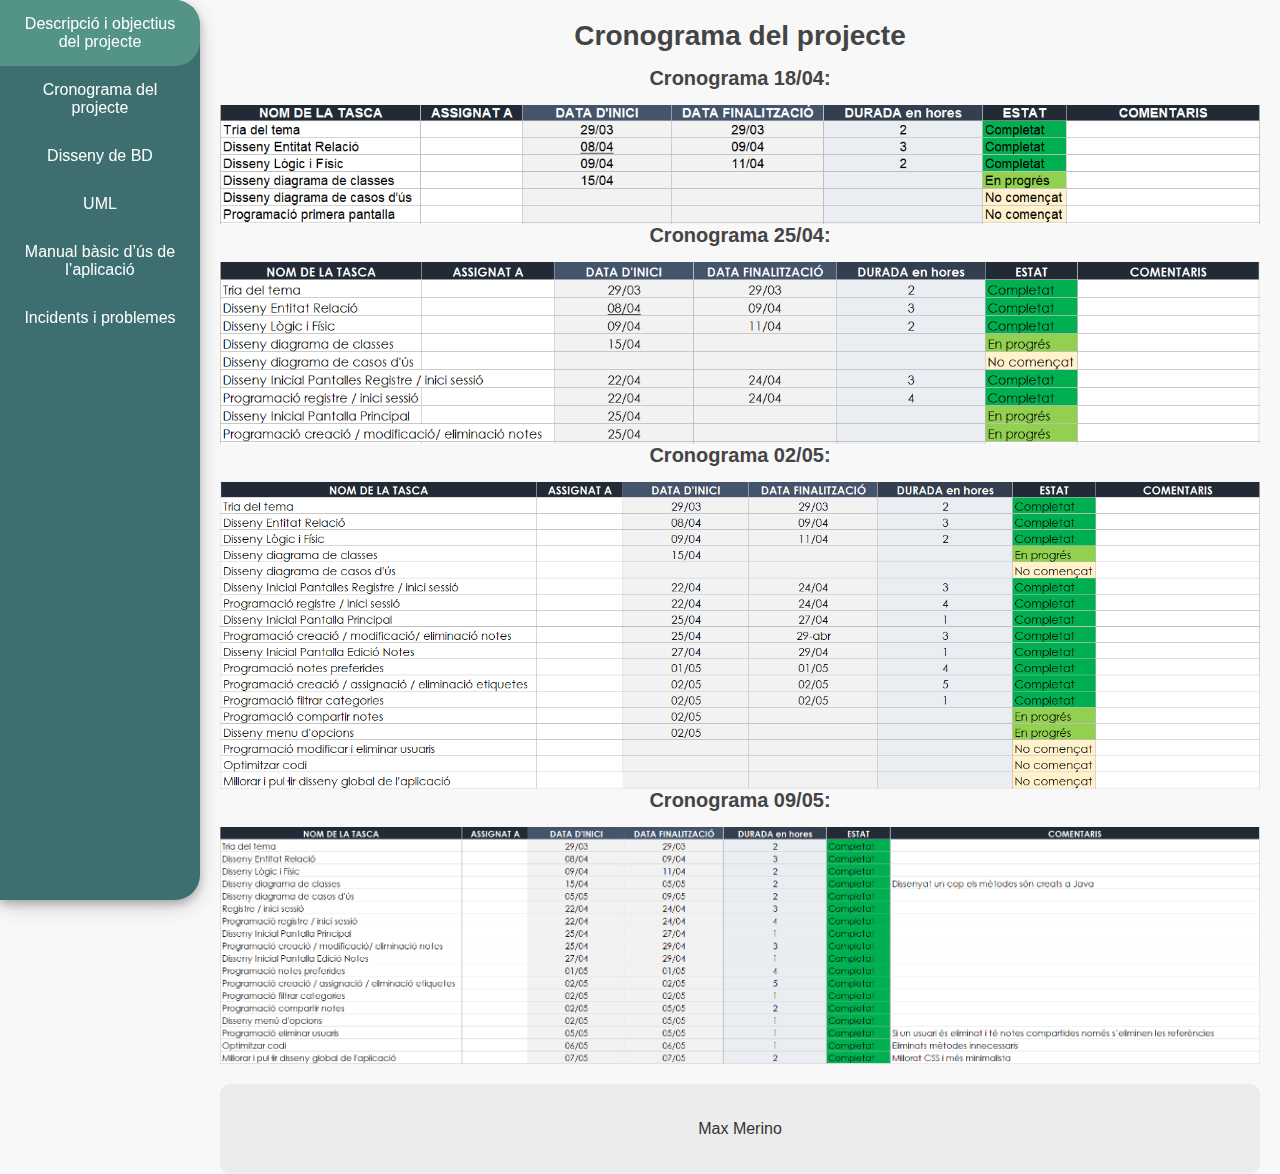
==== cronograma.html @ 6347d2d4 "Primer commit" ====
<!DOCTYPE html>
<html lang="ca">
  <head>
    <meta charset="UTF-8">
    <meta name="viewport" content="width=device-width, initial-scale=1.0">
    <title>Cronograma del projecte</title>
    <link rel="stylesheet" href="styles.css">
  </head>
  <body>
    <aside>
      <a href="index.html">Descripció i objectius del projecte</a>
      <a href="cronograma.html">Cronograma del projecte</a>
      <a href="disseny_bd.html">Disseny de BD</a>
      <a href="uml.html">UML</a>
      <a href="manual.html">Manual bàsic d’ús de l’aplicació</a>
      <a href="problemes.html">Incidents i problemes</a>
    </aside>

    <section>
      <h1>Cronograma del projecte</h1>
      <h3>Cronograma 18/04:</h3>
      <img src="img/cron18_04.PNG" alt="Cronograma 18/04">
      <h3>Cronograma 25/04:</h3>
      <img src="img/cron25_04.PNG" alt="Cronograma 25/04">
      <h3>Cronograma 02/05:</h3>
      <img src="img/cron02_05.PNG" alt="Cronograma 02/05">
      <h3>Cronograma 09/05:</h3>
      <img src="img/cron09_05.PNG" alt="Cronograma 09/05">
      
    </section>
    <footer>
      <p>Max Merino</p>
      
    </footer>
  </body>
</html>
---- styles.css ----
body {
    background-color: #F8F8F8;
    margin: 0;
    font-family: Arial, sans-serif;
    color: #333;
}

aside {
    background-color: #3D6F71;
    position: fixed;
    top: 0;
    bottom: 0;
    width: 200px;
    overflow-y: auto;
    z-index: 1;
    border-top-right-radius: 25px;
    border-bottom-right-radius: 25px;
    box-shadow: 0 4px 8px 0 rgba(0, 0, 0, 0.2), 0 6px 20px 0 rgba(0, 0, 0, 0.19);
}

aside a {
    display: block;
    padding: 15px;
    text-align: center;
    border-top-right-radius: 25px;
    border-bottom-right-radius: 25px;
    text-decoration: none;
    color: #FFF;
}

aside a:hover {
    background-color: #549488;
}

section {
    text-align: center;
    padding: 20px;
    margin-left: 200px;
}

section p {
    padding: 10px;
    margin: 15px 0;
    border-radius: 5px;
    text-align: justify;
    background-color: #FFF;
    box-shadow: 0 4px 8px 0 rgba(0, 0, 0, 0.1), 0 6px 20px 0 rgba(0, 0, 0, 0.09);
}

section img {
    max-width: 100%;
    height: auto;
    display: block;
    margin: 0 auto;
}

.capturesManual {
    width: 45%;
}

h1, h2, h3, h4, h5, h6 {
    color: #444;
    font-family: 'Arial', sans-serif;
    font-weight: bold;
    margin-top: 0;
    margin-bottom: 15px;
}

h1 {
    font-size: 28px;
}

h2 {
    font-size: 24px;
}

h3 {
    font-size: 20px;
}
footer{
    padding: 20px;
    margin-left: 220px;
    margin-right: 20px;
    overflow: hidden;    
    border-radius: 10px;
    background-color: #ececec;
    bottom: 0;
    
}
footer p {
    text-align: center;
}
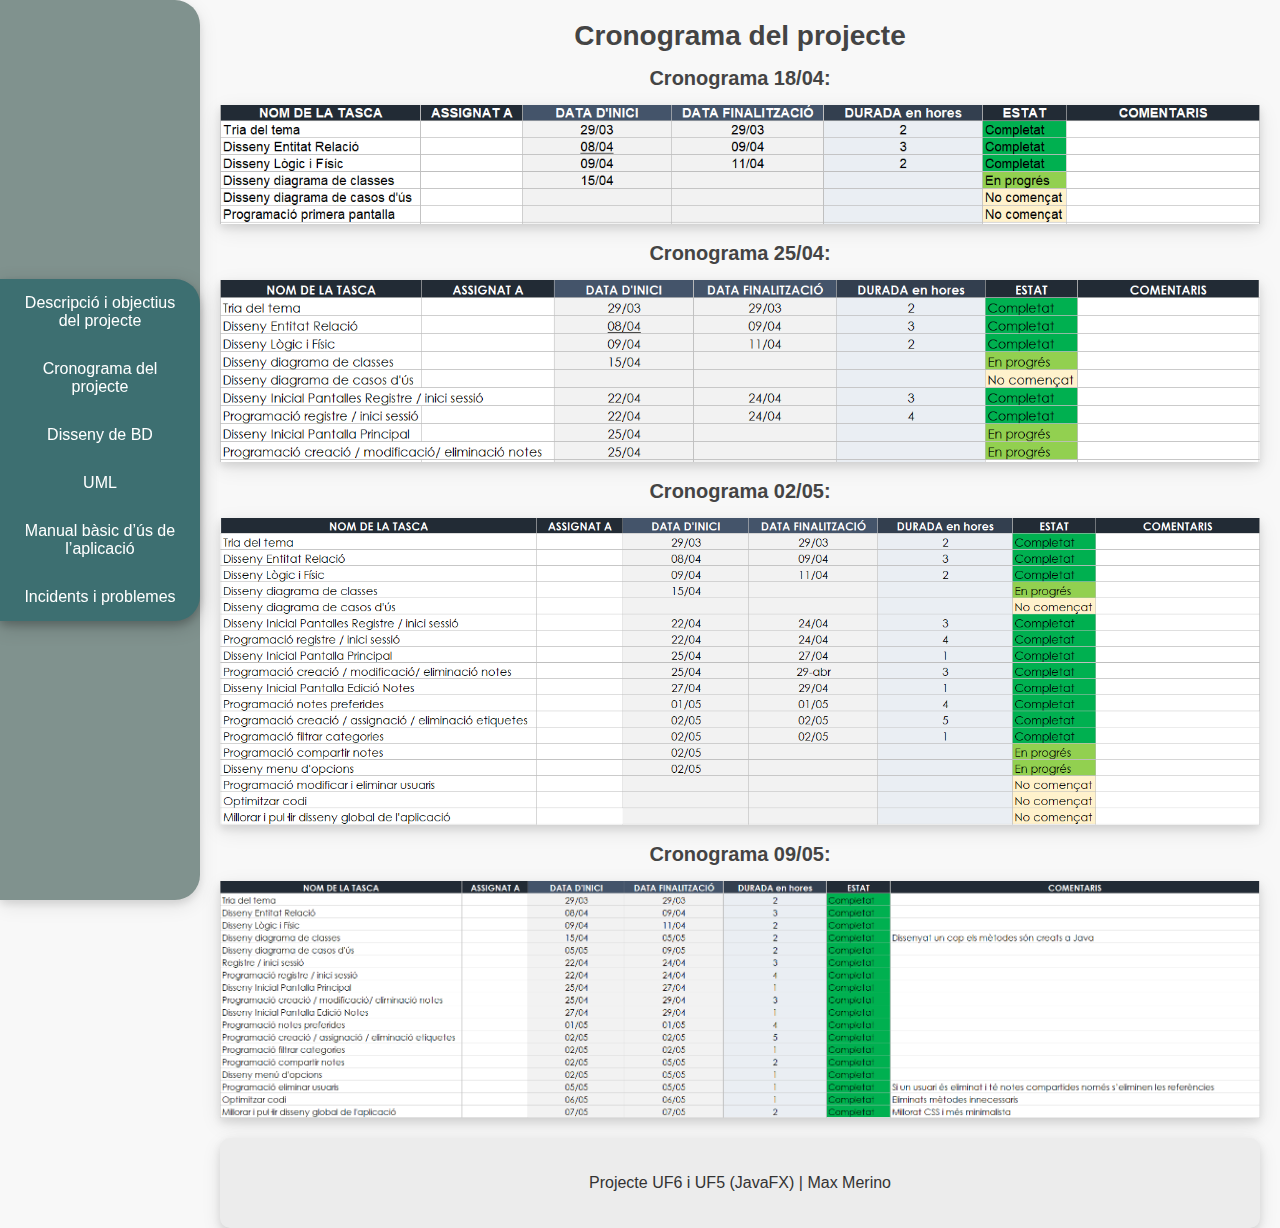
==== commit dbb42142: "Canvi de diagrames" ====
--- a/cronograma.html
+++ b/cronograma.html
@@ -7,29 +7,34 @@
     <link rel="stylesheet" href="styles.css">
   </head>
   <body>
-    <aside>
-      <a href="index.html">Descripció i objectius del projecte</a>
-      <a href="cronograma.html">Cronograma del projecte</a>
-      <a href="disseny_bd.html">Disseny de BD</a>
-      <a href="uml.html">UML</a>
-      <a href="manual.html">Manual bàsic d’ús de l’aplicació</a>
-      <a href="problemes.html">Incidents i problemes</a>
-    </aside>
+    <div class="fonsAside">
+      <aside>
+        <a href="index.html">Descripció i objectius del projecte</a>
+        <a href="cronograma.html">Cronograma del projecte</a>
+        <a href="disseny_bd.html">Disseny de BD</a>
+        <a href="uml.html">UML</a>
+        <a href="manual.html">Manual bàsic d’ús de l’aplicació</a>
+        <a href="problemes.html">Incidents i problemes</a>
+      </aside>
+    </div>
 
     <section>
       <h1>Cronograma del projecte</h1>
       <h3>Cronograma 18/04:</h3>
       <img src="img/cron18_04.PNG" alt="Cronograma 18/04">
+      <br>
       <h3>Cronograma 25/04:</h3>
       <img src="img/cron25_04.PNG" alt="Cronograma 25/04">
+      <br>
       <h3>Cronograma 02/05:</h3>
       <img src="img/cron02_05.PNG" alt="Cronograma 02/05">
+      <br>
       <h3>Cronograma 09/05:</h3>
       <img src="img/cron09_05.PNG" alt="Cronograma 09/05">
       
     </section>
     <footer>
-      <p>Max Merino</p>
+      <p>Projecte UF6 i UF5 (JavaFX) | Max Merino</p>
       
     </footer>
   </body>
--- a/styles.css
+++ b/styles.css
@@ -3,15 +3,30 @@
     margin: 0;
     font-family: Arial, sans-serif;
     color: #333;
+    
+    padding:0;
+    height:100%;
+}
+
+.fonsAside{
+    background-color: #80928e;
+    height: 100%;
+    width: 200px;
+    position: fixed;
+    box-shadow: 0 4px 8px 0 rgba(0, 0, 0, 0.1), 0 6px 20px 0 rgba(0, 0, 0, 0.09);
+    border-top-right-radius: 25px;
+    border-bottom-right-radius: 25px;
 }
 
 aside {
     background-color: #3D6F71;
     position: fixed;
-    top: 0;
-    bottom: 0;
+    top: 50%;   
+
+    transform: translate(0, -50%);
+    margin: auto;
     width: 200px;
-    overflow-y: auto;
+    overflow-y: scroll;
     z-index: 1;
     border-top-right-radius: 25px;
     border-bottom-right-radius: 25px;
@@ -40,7 +55,7 @@
 
 section p {
     padding: 10px;
-    margin: 15px 0;
+    margin: 15px 200px;
     border-radius: 5px;
     text-align: justify;
     background-color: #FFF;
@@ -52,6 +67,7 @@
     height: auto;
     display: block;
     margin: 0 auto;
+    box-shadow: 0 4px 8px 0 rgba(0, 0, 0, 0.1), 0 6px 20px 0 rgba(0, 0, 0, 0.09);
 }
 
 .capturesManual {
@@ -84,7 +100,8 @@
     overflow: hidden;    
     border-radius: 10px;
     background-color: #ececec;
-    bottom: 0;
+    
+    box-shadow: 0 4px 8px 0 rgba(0, 0, 0, 0.1), 0 6px 20px 0 rgba(0, 0, 0, 0.09);
     
 }
 footer p {
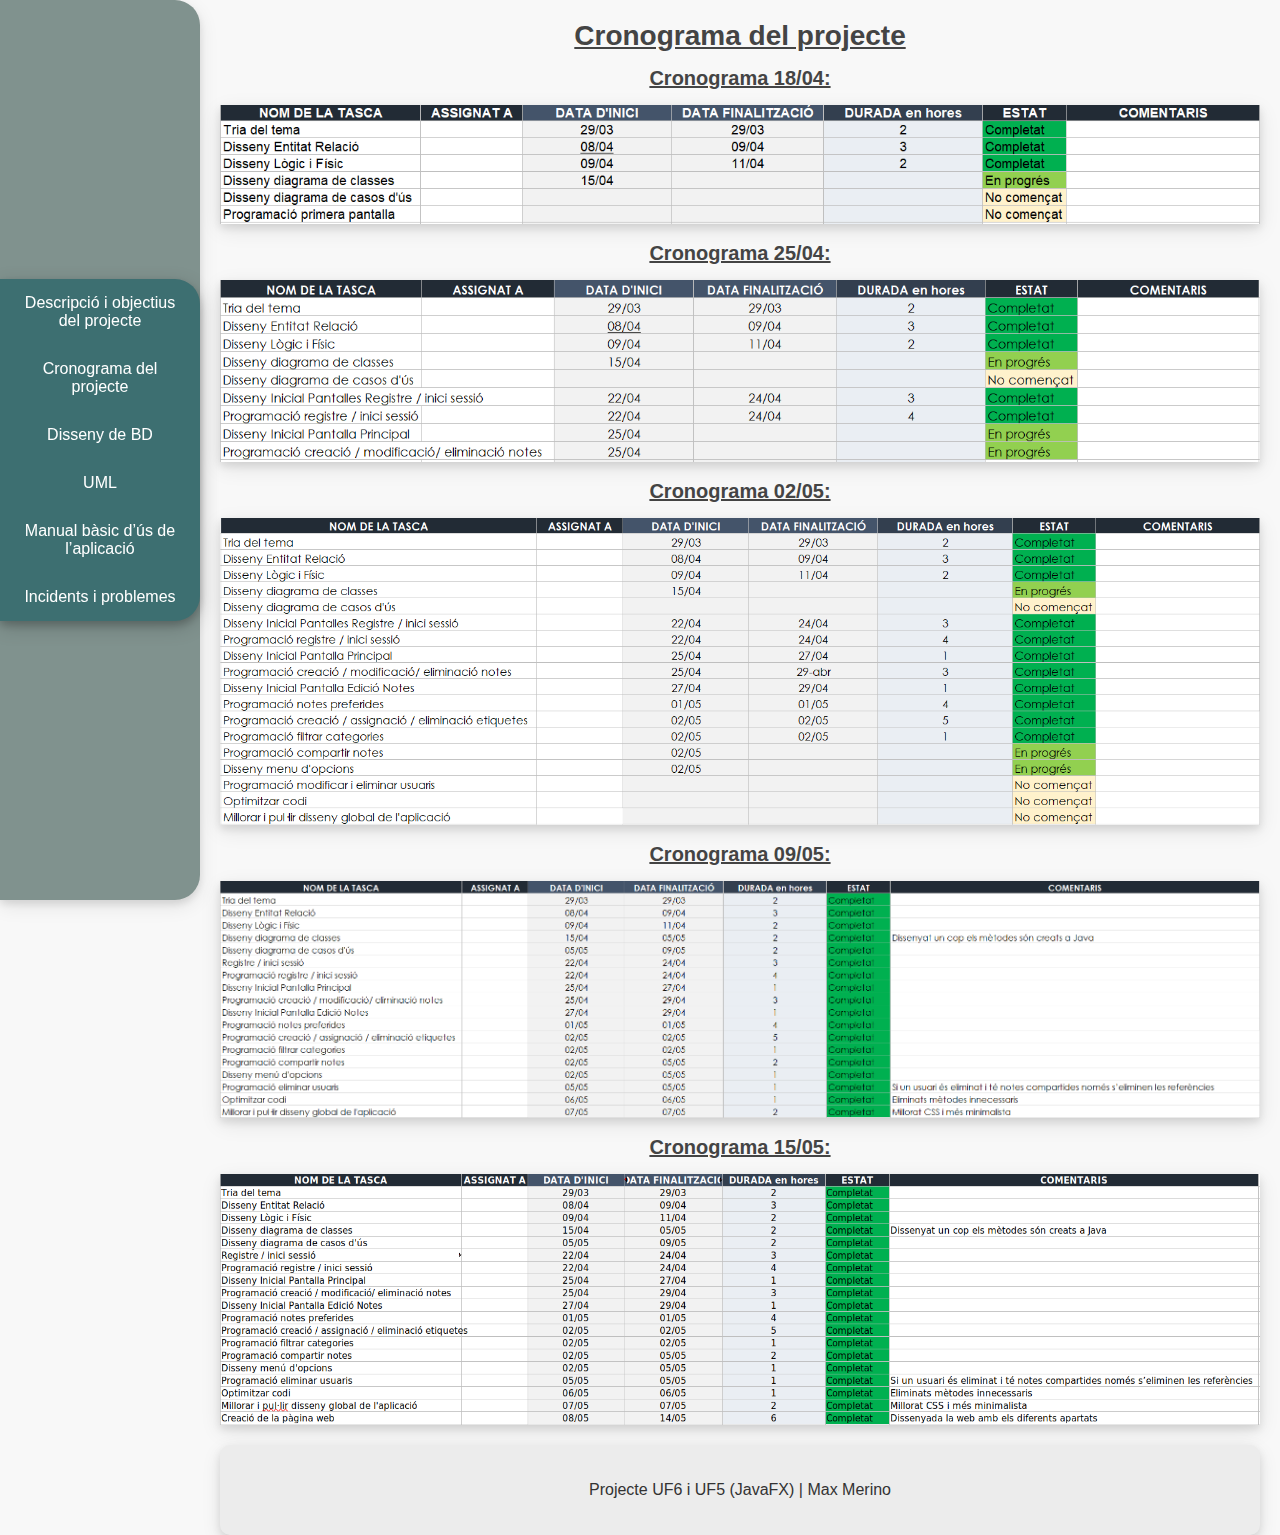
==== commit 2ad8a2d7: "Afegir últim cronograma" ====
--- a/cronograma.html
+++ b/cronograma.html
@@ -31,6 +31,9 @@
       <br>
       <h3>Cronograma 09/05:</h3>
       <img src="img/cron09_05.PNG" alt="Cronograma 09/05">
+      <br>
+      <h3>Cronograma 15/05:</h3>
+      <img src="img/cron15_05.png" alt="Cronograma 15/05">
       
     </section>
     <footer>
--- a/styles.css
+++ b/styles.css
@@ -26,7 +26,7 @@
     transform: translate(0, -50%);
     margin: auto;
     width: 200px;
-    overflow-y: scroll;
+    overflow-y: hidden;
     z-index: 1;
     border-top-right-radius: 25px;
     border-bottom-right-radius: 25px;
@@ -80,6 +80,7 @@
     font-weight: bold;
     margin-top: 0;
     margin-bottom: 15px;
+    text-decoration: underline;
 }
 
 h1 {
